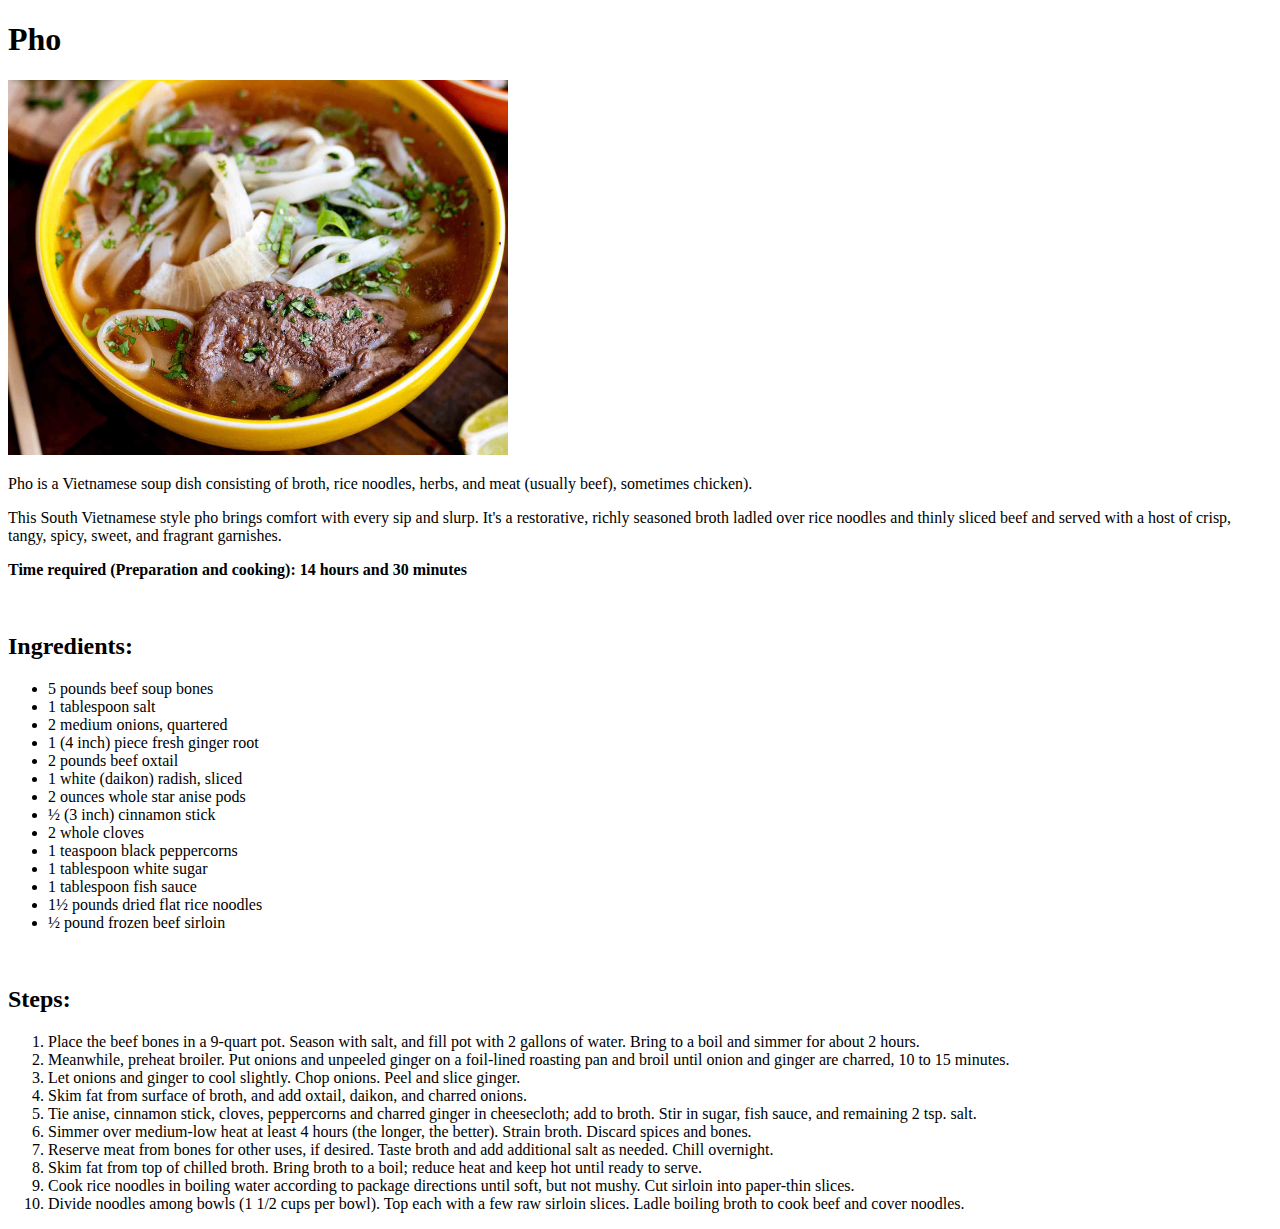
==== recipes/pho.html @ d6084bf2 "Create and add image/text content for pho page" ====
<!DOCTYPE html>
<html lang="en">
    <head>
        <meta charset="utf-8">
        <title>Pho</title>
    </head>

    <body>
        <h1>Pho</h1>
        <img src="../images/pho.jpg" width="500" alt="Bowl of Pho">

    <p>
        Pho is a Vietnamese soup dish consisting of broth, rice noodles, herbs, and meat (usually beef), sometimes chicken).
    </p>

    <p>
        This South Vietnamese style pho brings comfort with every sip and slurp. It's a restorative, richly seasoned broth ladled 
        over rice noodles and thinly sliced beef and served with a host of crisp, tangy, spicy, sweet, and fragrant garnishes. 
    </p>

    <p><strong>Time required (Preparation and cooking): 14 hours and 30 minutes</strong></p>

    <br>
            <h2>Ingredients:</h2>
        <ul>
            <li>5 pounds beef soup bones</li>
            <li>1 tablespoon salt</li>
            <li>2 medium onions, quartered</li>
            <li>1 (4 inch) piece fresh ginger root</li>
            <li>2 pounds beef oxtail</li>
            <li>1 white (daikon) radish, sliced</li>
            <li>2 ounces whole star anise pods</li>
            <li>½ (3 inch) cinnamon stick</li>
            <li>2 whole cloves</li>
            <li>1 teaspoon black peppercorns</li>
            <li>1 tablespoon white sugar</li>
            <li>1 tablespoon fish sauce</li>
            <li>1½ pounds dried flat rice noodles</li>
            <li>½ pound frozen beef sirloin</li>
        </ul>

        <br>
            <h2>Steps:</h2>
        <ol>
            <li>Place the beef bones in a 9-quart pot. Season with salt, and fill pot with 2 gallons of water. Bring to a boil and simmer for about 2 hours.</li>
            <li>Meanwhile, preheat broiler. Put onions and unpeeled ginger on a foil-lined roasting pan and broil until onion and ginger are charred, 10 to 15 minutes.</li>
            <li>Let onions and ginger to cool slightly. Chop onions. Peel and slice ginger.</li>
            <li>Skim fat from surface of broth, and add oxtail, daikon, and charred onions.</li>
            <li>Tie anise, cinnamon stick, cloves, peppercorns and charred ginger in cheesecloth; add to broth. Stir in sugar, fish sauce, and remaining 2 tsp. salt.</li>
            <li>Simmer over medium-low heat at least 4 hours (the longer, the better). Strain broth. Discard spices and bones.</li>
            <li>Reserve meat from bones for other uses, if desired. Taste broth and add additional salt as needed. Chill overnight.</li>
            <li>Skim fat from top of chilled broth. Bring broth to a boil; reduce heat and keep hot until ready to serve.</li>
            <li>Cook rice noodles in boiling water according to package directions until soft, but not mushy. Cut sirloin into paper-thin slices.</li>
            <li>Divide noodles among bowls (1 1/2 cups per bowl). Top each with a few raw sirloin slices. Ladle boiling broth to cook beef and cover noodles.</li>
        </ol>  
    </body>
</html>
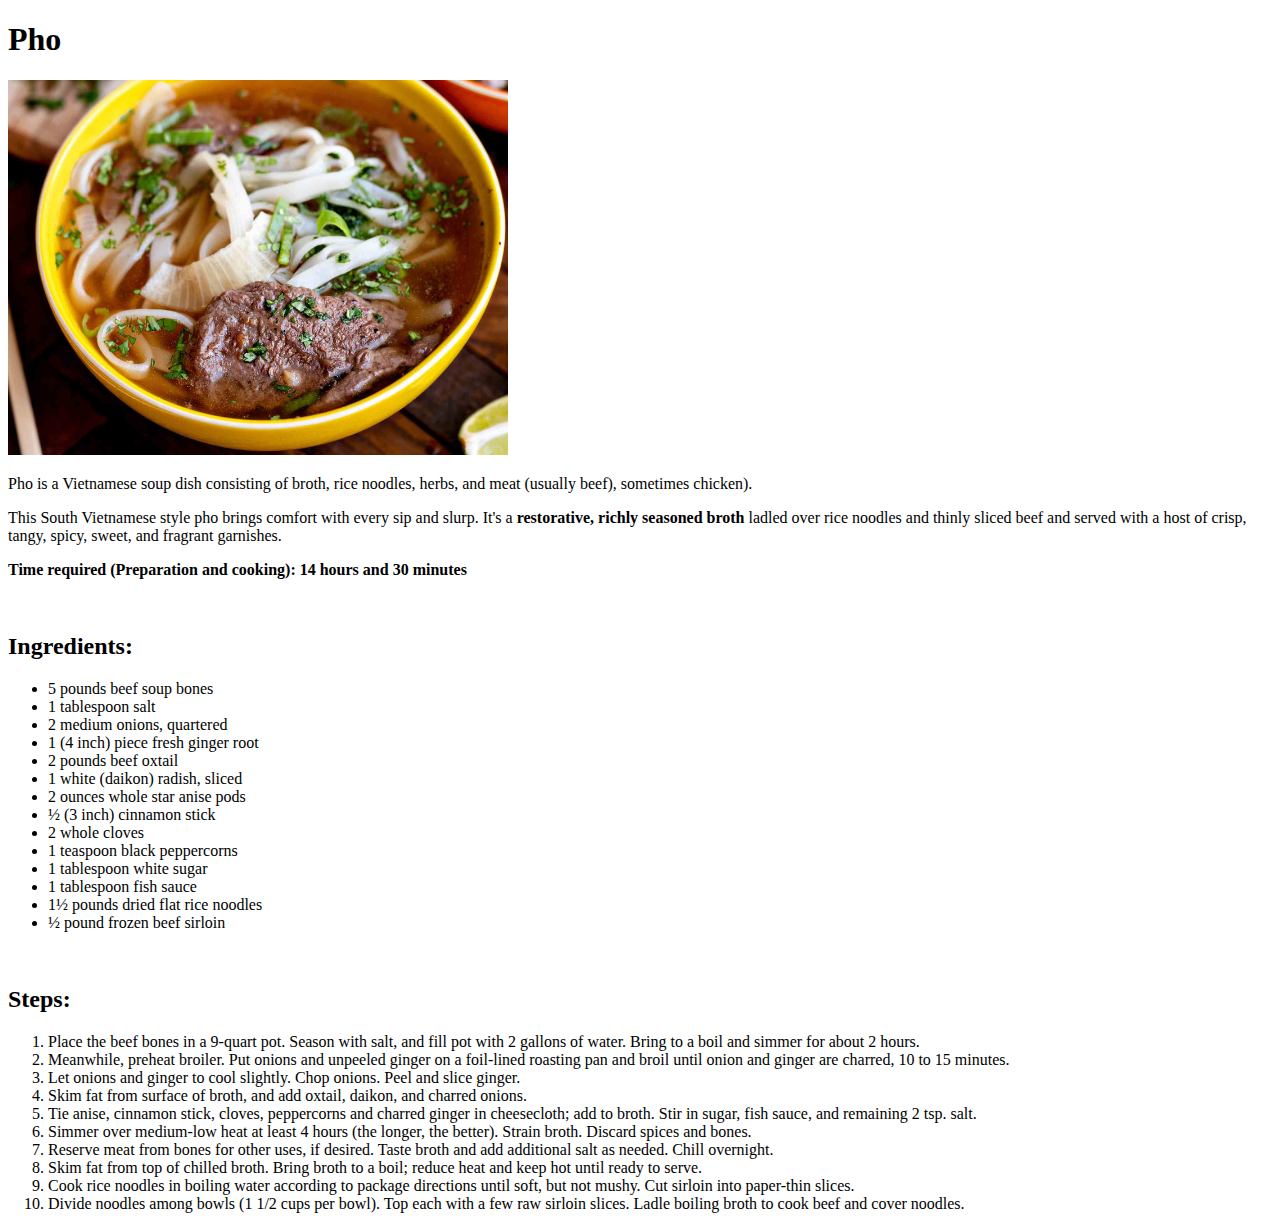
==== commit 0f418d0e: "Add pho href to index and improve text formatting" ====
--- a/recipes/pho.html
+++ b/recipes/pho.html
@@ -14,7 +14,7 @@
     </p>
 
     <p>
-        This South Vietnamese style pho brings comfort with every sip and slurp. It's a restorative, richly seasoned broth ladled 
+        This South Vietnamese style pho brings comfort with every sip and slurp. It's a <strong>restorative, richly seasoned broth</strong> ladled 
         over rice noodles and thinly sliced beef and served with a host of crisp, tangy, spicy, sweet, and fragrant garnishes. 
     </p>
 
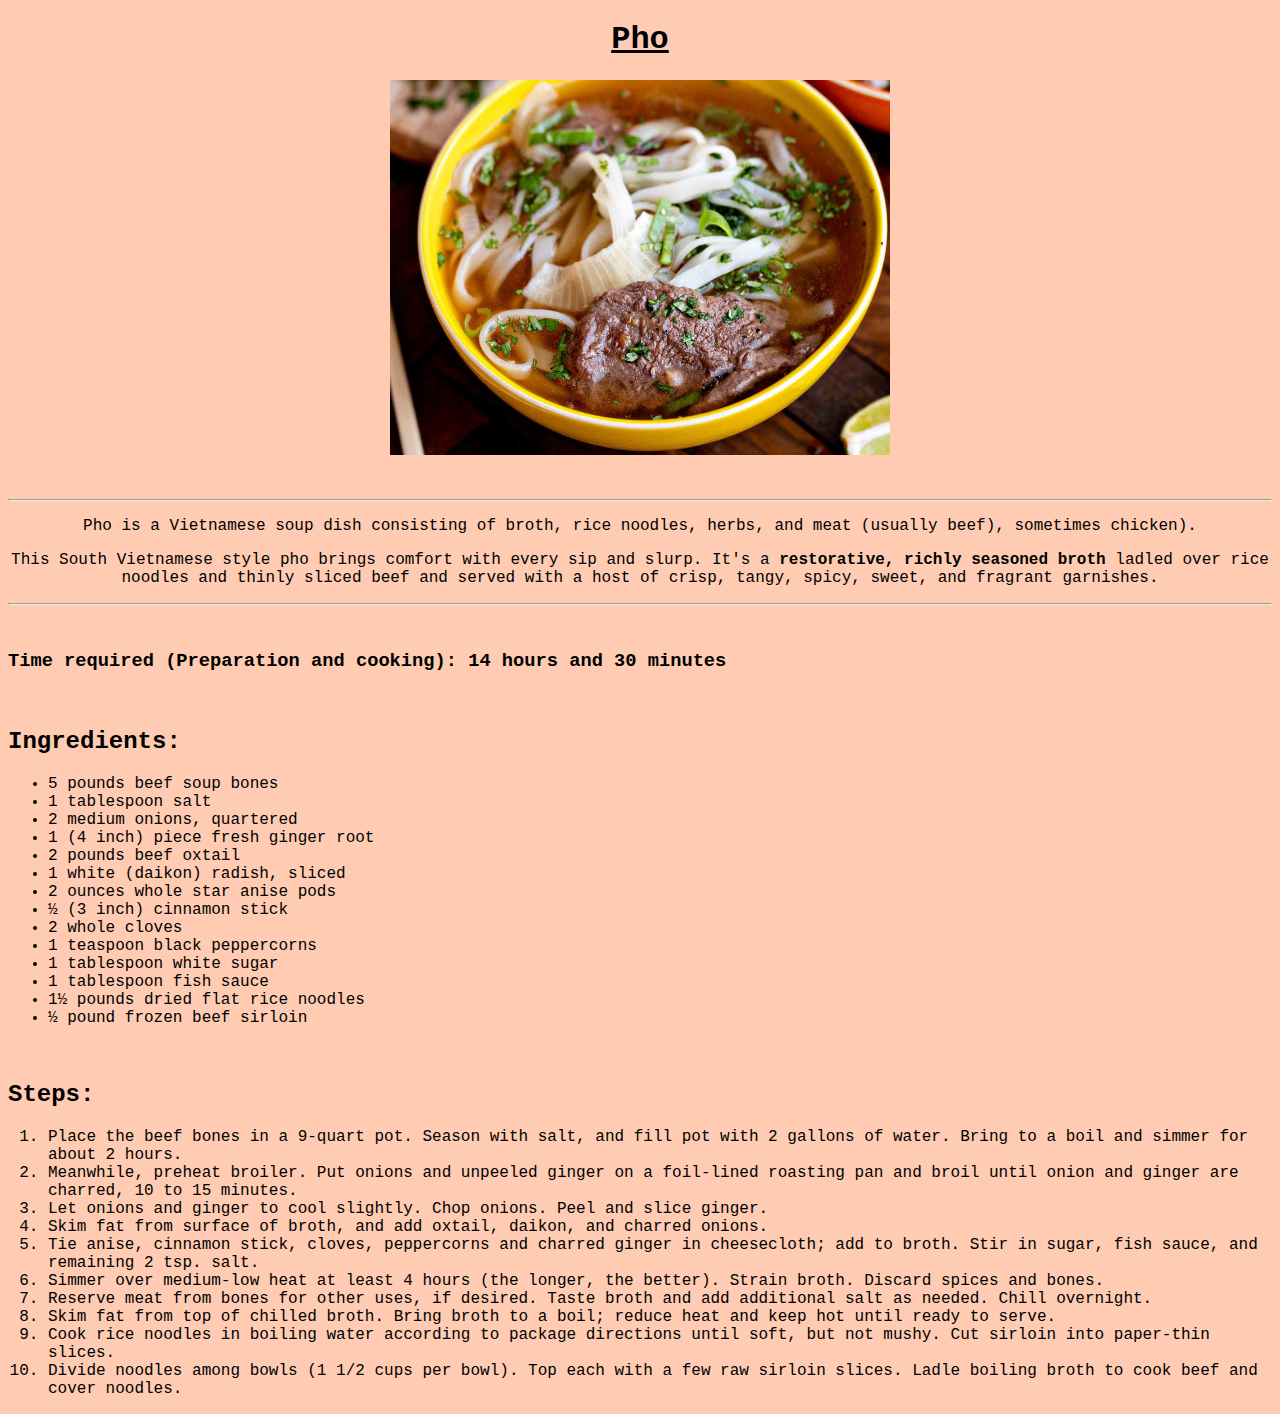
==== commit f97e8907: "modified recipes and added stylesheet" ====
--- a/recipes/pho.html
+++ b/recipes/pho.html
@@ -3,55 +3,61 @@
     <head>
         <meta charset="utf-8">
         <title>Pho</title>
+        <link rel ="stylesheet" href="../style.css">
     </head>
 
     <body>
-        <h1>Pho</h1>
-        <img src="../images/pho.jpg" width="500" alt="Bowl of Pho">
-
-    <p>
-        Pho is a Vietnamese soup dish consisting of broth, rice noodles, herbs, and meat (usually beef), sometimes chicken).
-    </p>
-
-    <p>
-        This South Vietnamese style pho brings comfort with every sip and slurp. It's a <strong>restorative, richly seasoned broth</strong> ladled 
-        over rice noodles and thinly sliced beef and served with a host of crisp, tangy, spicy, sweet, and fragrant garnishes. 
-    </p>
-
-    <p><strong>Time required (Preparation and cooking): 14 hours and 30 minutes</strong></p>
-
-    <br>
-            <h2>Ingredients:</h2>
-        <ul>
-            <li>5 pounds beef soup bones</li>
-            <li>1 tablespoon salt</li>
-            <li>2 medium onions, quartered</li>
-            <li>1 (4 inch) piece fresh ginger root</li>
-            <li>2 pounds beef oxtail</li>
-            <li>1 white (daikon) radish, sliced</li>
-            <li>2 ounces whole star anise pods</li>
-            <li>½ (3 inch) cinnamon stick</li>
-            <li>2 whole cloves</li>
-            <li>1 teaspoon black peppercorns</li>
-            <li>1 tablespoon white sugar</li>
-            <li>1 tablespoon fish sauce</li>
-            <li>1½ pounds dried flat rice noodles</li>
-            <li>½ pound frozen beef sirloin</li>
-        </ul>
+        <h1 class="header">Pho</h1>
+        <img class="image" src="../images/pho.jpg" width="500" alt="Bowl of Pho">
 
         <br>
-            <h2>Steps:</h2>
-        <ol>
-            <li>Place the beef bones in a 9-quart pot. Season with salt, and fill pot with 2 gallons of water. Bring to a boil and simmer for about 2 hours.</li>
-            <li>Meanwhile, preheat broiler. Put onions and unpeeled ginger on a foil-lined roasting pan and broil until onion and ginger are charred, 10 to 15 minutes.</li>
-            <li>Let onions and ginger to cool slightly. Chop onions. Peel and slice ginger.</li>
-            <li>Skim fat from surface of broth, and add oxtail, daikon, and charred onions.</li>
-            <li>Tie anise, cinnamon stick, cloves, peppercorns and charred ginger in cheesecloth; add to broth. Stir in sugar, fish sauce, and remaining 2 tsp. salt.</li>
-            <li>Simmer over medium-low heat at least 4 hours (the longer, the better). Strain broth. Discard spices and bones.</li>
-            <li>Reserve meat from bones for other uses, if desired. Taste broth and add additional salt as needed. Chill overnight.</li>
-            <li>Skim fat from top of chilled broth. Bring broth to a boil; reduce heat and keep hot until ready to serve.</li>
-            <li>Cook rice noodles in boiling water according to package directions until soft, but not mushy. Cut sirloin into paper-thin slices.</li>
-            <li>Divide noodles among bowls (1 1/2 cups per bowl). Top each with a few raw sirloin slices. Ladle boiling broth to cook beef and cover noodles.</li>
-        </ol>  
+        <br>
+        <hr>
+        <p class="para">
+            Pho is a Vietnamese soup dish consisting of broth, rice noodles, herbs, and meat (usually beef), sometimes chicken).
+        </p>
+
+        <p class="para">
+            This South Vietnamese style pho brings comfort with every sip and slurp. It's a <strong>restorative, richly seasoned broth</strong> ladled 
+            over rice noodles and thinly sliced beef and served with a host of crisp, tangy, spicy, sweet, and fragrant garnishes. 
+        </p>
+
+        <hr>
+        <br>
+        <h3><strong>Time required (Preparation and cooking): 14 hours and 30 minutes</strong></h3>
+
+        <br>
+                <h2>Ingredients:</h2>
+            <ul>
+                <li>5 pounds beef soup bones</li>
+                <li>1 tablespoon salt</li>
+                <li>2 medium onions, quartered</li>
+                <li>1 (4 inch) piece fresh ginger root</li>
+                <li>2 pounds beef oxtail</li>
+                <li>1 white (daikon) radish, sliced</li>
+                <li>2 ounces whole star anise pods</li>
+                <li>½ (3 inch) cinnamon stick</li>
+                <li>2 whole cloves</li>
+                <li>1 teaspoon black peppercorns</li>
+                <li>1 tablespoon white sugar</li>
+                <li>1 tablespoon fish sauce</li>
+                <li>1½ pounds dried flat rice noodles</li>
+                <li>½ pound frozen beef sirloin</li>
+            </ul>
+
+            <br>
+                <h2>Steps:</h2>
+            <ol>
+                <li>Place the beef bones in a 9-quart pot. Season with salt, and fill pot with 2 gallons of water. Bring to a boil and simmer for about 2 hours.</li>
+                <li>Meanwhile, preheat broiler. Put onions and unpeeled ginger on a foil-lined roasting pan and broil until onion and ginger are charred, 10 to 15 minutes.</li>
+                <li>Let onions and ginger to cool slightly. Chop onions. Peel and slice ginger.</li>
+                <li>Skim fat from surface of broth, and add oxtail, daikon, and charred onions.</li>
+                <li>Tie anise, cinnamon stick, cloves, peppercorns and charred ginger in cheesecloth; add to broth. Stir in sugar, fish sauce, and remaining 2 tsp. salt.</li>
+                <li>Simmer over medium-low heat at least 4 hours (the longer, the better). Strain broth. Discard spices and bones.</li>
+                <li>Reserve meat from bones for other uses, if desired. Taste broth and add additional salt as needed. Chill overnight.</li>
+                <li>Skim fat from top of chilled broth. Bring broth to a boil; reduce heat and keep hot until ready to serve.</li>
+                <li>Cook rice noodles in boiling water according to package directions until soft, but not mushy. Cut sirloin into paper-thin slices.</li>
+                <li>Divide noodles among bowls (1 1/2 cups per bowl). Top each with a few raw sirloin slices. Ladle boiling broth to cook beef and cover noodles.</li>
+            </ol>  
     </body>
 </html>--- a/style.css
+++ b/style.css
@@ -0,0 +1,32 @@
+* {
+    font-family: 'Courier New', Courier, monospace;
+    background-color: #ffccb3;
+}
+
+.header,
+.para {
+    text-align: center;
+}
+
+.header {
+    text-decoration: underline;
+}
+
+.image {
+    display: block;
+    margin-left: auto;
+    margin-right: auto;
+}
+
+.link {
+    font-size: 25px;
+    padding: 15px;
+    border: 5px solid white;
+    height: 75px;
+    width: 360px;
+}
+
+.link:hover {
+    background-color: #da9c7d;
+    color: #fff;
+}